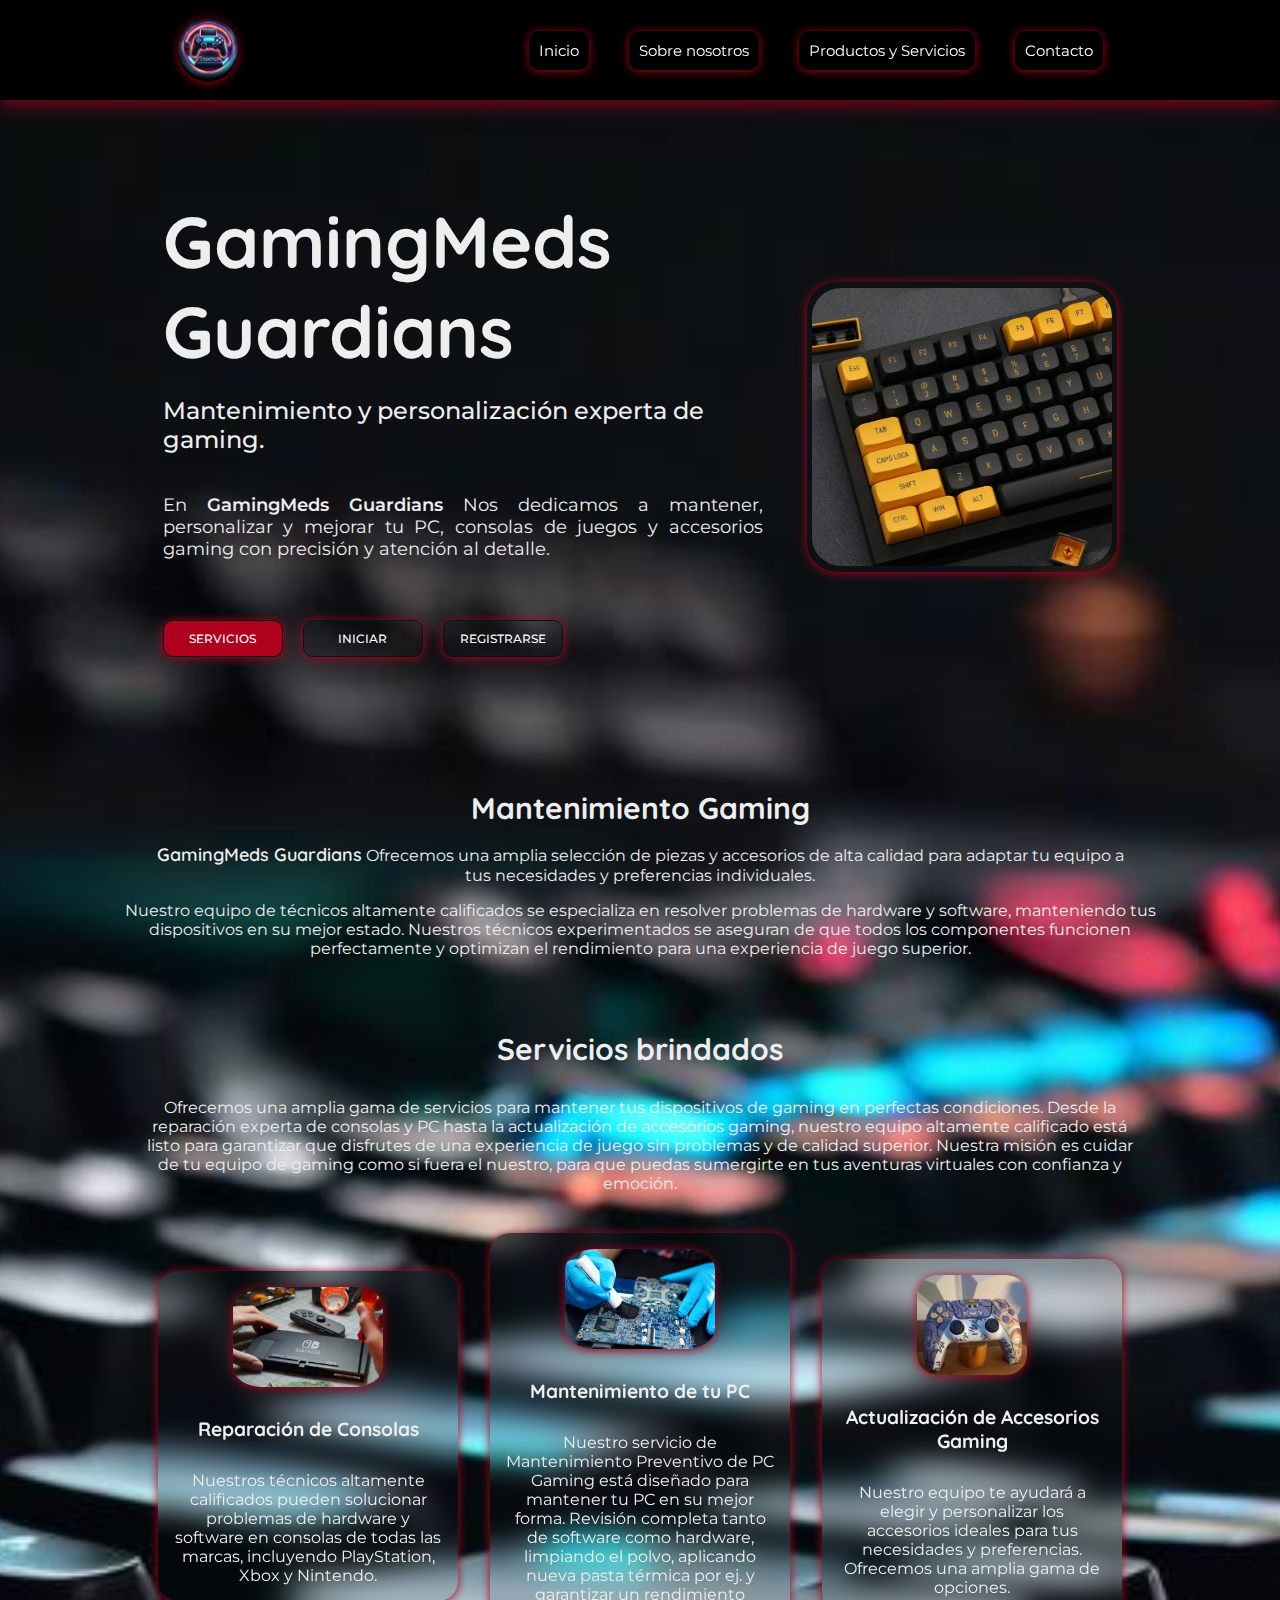
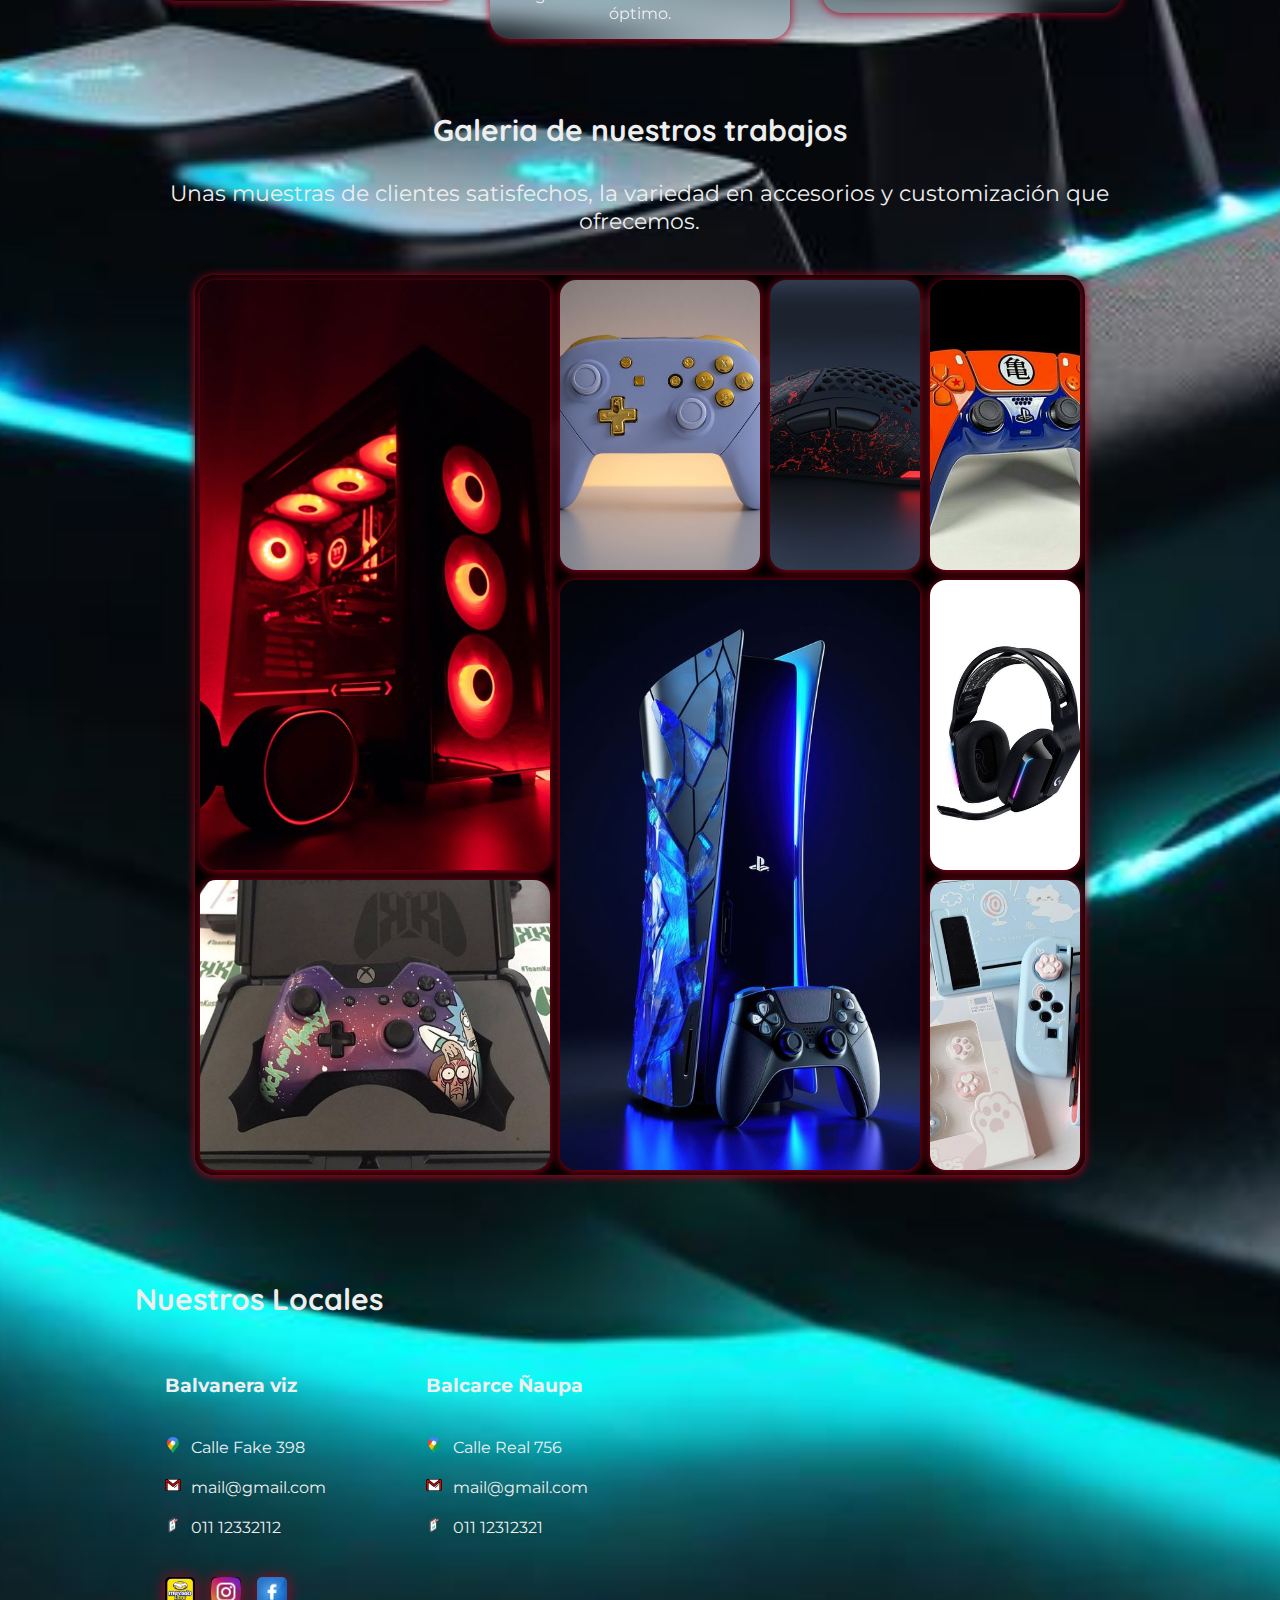
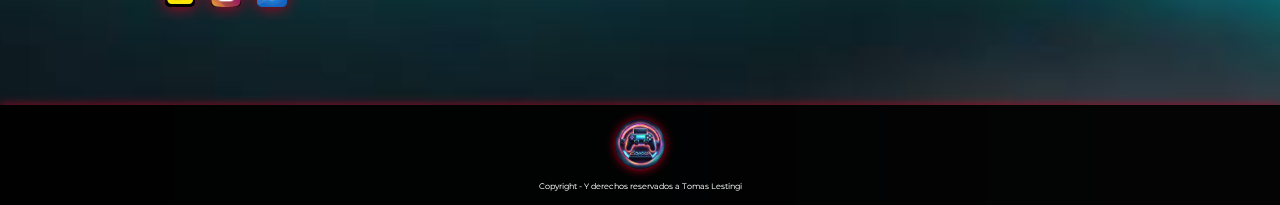
==== Index.html @ f914dd9b "Integrador Finalizado" ====
<!DOCTYPE html>
<html lang="es">
  <head>
    <meta charset="UTF-8" />
    <meta name="viewport" content="width=device-width, initial-scale=1.0" />
    <link
      rel="stylesheet"
      href="https://cdnjs.cloudflare.com/ajax/libs/font-awesome/6.4.2/css/all.min.css"
    />
    <link rel="stylesheet" href="style.css" />
    <link rel="stylesheet" href="mediaqueries.css" />
    <link rel="shortcut icon" href="./img/2.jpg" type="image/x-icon" />
    <title>GamingMeds Guardians</title>
  </head>
  <body>
    <header class="header">
      <a href="#" class="logo-home"
        ><img src="./img/1.jpg" alt="Logo " class="logo"
      /></a>
      <nav class="navbar">
        <label for="toggle-menu"> <i class="fa-solid fa-bars"></i> </label>
        <input type="checkbox" id="toggle-menu" />
        <ul class="navbar-list">
          <li><a href="#">Inicio</a></li>
          <li><a href="#about">Sobre nosotros</a></li>
          <li><a href="#galeria">Productos y Servicios</a></li>
          <li><a href="#contact">Contacto</a></li>
        </ul>
      </nav>
    </header>
    <main>
      <section id="hero">
        <div class="hero__div1">
          <div class="hero__title">
            <h1>GamingMeds Guardians</h1>
            <span>Mantenimiento y personalización experta de gaming.</span>
          </div>
          <p>
            En <span class="hero__pax">GamingMeds Guardians</span> Nos dedicamos
            a mantener, personalizar y mejorar tu PC, consolas de juegos y
            accesorios gaming con precisión y atención al detalle.
          </p>
          <div class="hero_btns_container">
            <div class="hero__btns hero-btn1">
              <a href="#cards">SERVICIOS</a>
            </div>
            <div class="hero__btns hero-btn2">
              <a href="./Index2.html">INICIAR</a>
            </div>
            <div class="hero__btns hero-btn3">
              <a href="./IndexR3.html">REGISTRARSE</a>
            </div>
          </div>
        </div>
        <div class="hero__img">
          <img src="./img/tecladopers.jpg" alt="Atencion personalizada" />
        </div>
      </section>
      <section id="about">
        <h2 class="about__h2">Mantenimiento Gaming</h2>
        <p class="about__p">
          <span class="about__span">GamingMeds Guardians</span> Ofrecemos una
          amplia selección de piezas y accesorios de alta calidad para adaptar
          tu equipo a tus necesidades y preferencias individuales.
        </p>
        <p>
          Nuestro equipo de técnicos altamente calificados se especializa en
          resolver problemas de hardware y software, manteniendo tus
          dispositivos en su mejor estado. Nuestros técnicos experimentados se
          aseguran de que todos los componentes funcionen perfectamente y
          optimizan el rendimiento para una experiencia de juego superior.
        </p>
      </section>
      <section id="cards">
        <h2 class="cards__title">Servicios brindados</h2>
        <p class="cards__p">
          Ofrecemos una amplia gama de servicios para mantener tus dispositivos
          de gaming en perfectas condiciones. Desde la reparación experta de
          consolas y PC hasta la actualización de accesorios gaming, nuestro
          equipo altamente calificado está listo para garantizar que disfrutes
          de una experiencia de juego sin problemas y de calidad superior.
          Nuestra misión es cuidar de tu equipo de gaming como si fuera el
          nuestro, para que puedas sumergirte en tus aventuras virtuales con
          confianza y emoción.
        </p>
        <div class="cards-container">
          <div class="card">
            <div class="card__img card_1"></div>
            <h3>Reparación de Consolas</h3>
            <p>
              Nuestros técnicos altamente calificados pueden solucionar
              problemas de hardware y software en consolas de todas las marcas,
              incluyendo PlayStation, Xbox y Nintendo.
            </p>
          </div>
          <div class="card">
            <div class="card__img card_2"></div>
            <h3>Mantenimiento de tu PC</h3>
            <p>
              Nuestro servicio de Mantenimiento Preventivo de PC Gaming está
              diseñado para mantener tu PC en su mejor forma. Revisión completa
              tanto de software como hardware, limpiando el polvo, aplicando
              nueva pasta térmica por ej. y garantizar un rendimiento óptimo.
            </p>
          </div>
          <div class="card">
            <div class="card__img card_3"></div>
            <h3>Actualización de Accesorios Gaming</h3>
            <p>
              Nuestro equipo te ayudará a elegir y personalizar los accesorios
              ideales para tus necesidades y preferencias. Ofrecemos una amplia
              gama de opciones.
            </p>
          </div>
        </div>
      </section>
      <section id="galeria">
        <h2 class="galeria_tittle">Galeria de nuestros trabajos</h2>
        <p class="galeria_p">
          Unas muestras de clientes satisfechos, la variedad en accesorios y
          customización que ofrecemos.
        </p>
        <div class="galery-container">
          <div class="item"></div>
          <div class="item"></div>
          <div class="item"></div>
          <div class="item"></div>
          <div class="item"></div>
          <div class="item"></div>
          <div class="item"></div>
          <div class="item"></div>
        </div>
      </section>
      <section id="contact">
        <div class="contact-us">
          <h2>Nuestros Locales</h2>
          <div class="sucursales">
            <div class="sucursal sucursal1">
              <h3 class="sucursales__h4">Balvanera viz</h3>
              <ul class="sucursales__ul">
                <li>
                  <img
                    class="icon_li"
                    src="./img/google-maps.png"
                    alt="Direccion"
                  />
                  Calle Fake 398
                </li>
                <li>
                  <img class="icon_li" src="./img/gmail.png" alt="Email" />
                  mail@gmail.com
                </li>
                <li>
                  <img
                    class="icon_li"
                    src="./img/video-call.png"
                    alt="Celular"
                  />
                  011 12332112
                </li>
              </ul>
            </div>
            <div class="sucursal sucursal2">
              <h3 class="sucursales__h4">Balcarce Ñaupa</h3>
              <ul class="sucursales__ul">
                <li>
                  <img
                    class="icon_li"
                    src="./img/google-maps.png"
                    alt="Direccion"
                  />
                  Calle Real 756
                </li>
                <li>
                  <img class="icon_li" src="./img/gmail.png" alt="Email" />
                  mail@gmail.com
                </li>
                <li>
                  <img
                    class="icon_li"
                    src="./img/video-call.png"
                    alt="Celular"
                  />
                  011 12312321
                </li>
              </ul>
            </div>
          </div>
          <div class="social">
            <a
              href="https://www.mercadolibre.com/jms/mla/lgz/msl/login/[base64]/user"
              target="_blank"
              ><img
                src="./img/Logomercadolibre.png"
                alt="Icono de Mercado libre"
            /></a>
            <a href="https://www.instagram.com/accounts/login/" target="_blank"
              ><img src="./img/instagram (1).png" alt="Icono de Instagram"
            /></a>
            <a href="https://m.facebook.com/login/?locale=es_ES" target="_blank"
              ><img src="./img/facebook (1).png" alt="Icono de Facebook"
            /></a>
          </div>
        </div>
        <div class="contact-map">
          <iframe
            src="https://www.google.com/maps/embed?pb=!1m18!1m12!1m3!1d11045.38157099232!2d-58.39243846842677!3d-34.60892556938904!2m3!1f0!2f0!3f0!3m2!1i1024!2i768!4f13.1!3m3!1m2!1s0x95bccac336a09c01%3A0xc702e3bd05a794d3!2sPlaza%20del%20Congreso!5e0!3m2!1ses!2sar!4v1698296406408!5m2!1ses!2sar"
            width="400"
            height="300"
            style="border: 0"
            allowfullscreen=""
            loading="lazy"
            referrerpolicy="no-referrer-when-downgrade"
          ></iframe>
        </div>
      </section>
    </main>
    <footer>
      <img src="./img/1.jpg" alt="Logo " />
      <span>Copyright - Y derechos reservados a Tomas Lestingi</span>
    </footer>
  </body>
</html>
---- style.css ----
@import url("https://fonts.googleapis.com/css2?family=Montserrat:ital,wght@0,100;0,200;0,300;0,400;0,500;0,600;0,700;0,800;1,100;1,200;1,300;1,400;1,500;1,600;1,700;1,800&family=Quicksand:wght@500&display=swap");

* {
  margin: 0;
  padding: 0;
  box-sizing: border-box;
  text-decoration: none;
  font-family: "Montserrat", sans-serif;
}

body {
  color: #eee;
  margin: 0 auto;
  background: url(./img/backgroundKeyb.jpg);
  background-position: center;
  background-size: cover;
}

header {
  width: 100%;
  height: 100px;
  display: flex;
  justify-content: space-around;
  align-items: center;
  padding: 0.8rem 2rem;
  background: #000000;
  color: rgb(255, 255, 255);
  position: fixed;
  margin: 0;
  z-index: 2;
  backdrop-filter: blur(70px);
  box-shadow: 0px 1px 20px #af011e;
}

.logo-home {
  border-radius: 50%;
  background: #000000;
  box-shadow: 0px 1px 10px #af011e;
}

.logo {
  width: 60px;
  height: 60px;
  border-radius: 50%;
  box-shadow: 0px 0.1px 5px #000000;
}

.logo a:hover {
  cursor: pointer;
  box-shadow: 0.5px 0.4px 4.5px #67c7d5;
}

.navbar i {
  font-size: 36px;
  display: none;
}

#toggle-menu {
  display: none;
}

ul.navbar-list {
  background: #000000fa;
}

.navbar-list {
  list-style: none;
  display: flex;
  gap: 40px;
  background: transparent;
}

.navbar-list a {
  font-size: 15px;
  background: #00000052;
  color: rgb(255, 255, 255);
  box-shadow: 0px 1px 10px #af011e;
  border-radius: 10px;
  padding: 10px;
}

.navbar-list a:hover {
  color: rgb(163, 1, 1);
}

main {
  max-width: 1400px;
  padding: 0 1rem;
  display: flex;
  flex-direction: column;
  justify-content: center;
  align-items: center;
  margin: 0 auto;
  gap: 40px;
}

#hero {
  display: flex;
  justify-content: center;
  align-items: center;
  width: 100%;
  margin: 180px 0 60px;
  gap: 2.8rem;
  flex-wrap: wrap;
  padding: 1rem;
}

.hero__div1 {
  display: flex;
  flex-direction: column;
  justify-content: center;
  max-width: 600px;
  gap: 40px;
  width: 100%;
}
.hero__title h1 {
  font-size: 72px;
  font-family: "Quicksand", sans-serif;
  font-weight: 800;
  padding-bottom: 20px;
}

.hero__title span {
  font-size: 24px;
  font-weight: 500;
}

.hero__div1 p {
  font-size: 18px;
  text-align: justify;
  max-width: 600px;
  margin-bottom: 20px;
}

.hero__pax {
  font-weight: 600;
}

.hero_btns_container {
  display: flex;
  width: 100%;
  gap: 20px;
}

.hero__btns {
  padding: 10px;
  width: 120px;
  border: 1px solid #021616;
  box-shadow: 0px 1px 10px #af011e;
  border-radius: 10px;
  cursor: pointer;
  font-size: 12px;
  text-align: center;
  font-weight: 500;
}

.hero-btn1 {
  background: #af011e;
  color: #fff;
}

.hero-btn1 a {
  color: #fff;
}

.hero-btn2 {
  color: #fff;
}

.hero-btn2 a {
  color: #fff;
}

.hero-btn3 {
  color: #fff;
}

.hero-btn3 a {
  color: #fff;
}

.hero__btns:hover {
  font-weight: 700;
  box-shadow: 0px 0.8px 10px #01bebe;
  transform: scale(1.1);
}

.hero__img {
  padding: 16px;
  display: flex;
  justify-content: center;
  align-items: center;
  max-width: 310px;
  box-shadow: 0px 1px 10px #af011e;
  border-radius: 10%;
  height: 290px;
}

.hero__img:hover {
  box-shadow: 0px 0.8px 10px #01bebe;
  transform: scale(1.1);
}

.hero__img img {
  width: 300px;
  height: 278px;
  border-radius: 10%;
}

#about {
  width: 90%;
  display: flex;
  flex-direction: column;
  justify-content: center;
  gap: 1rem;
  text-align: center;
  padding: 1rem;
}

.about__h2 {
  font-family: "Quicksand", sans-serif;
  font-size: 30px;
}

.about__p {
  max-width: 90%;
  margin: auto;
  font-size: 1rem;
}

.about__span {
  font-weight: 600;
  font-size: 18px;
  font-family: "Quicksand", sans-serif;
}

#cards {
  max-width: 90%;
  display: flex;
  flex-direction: column;
  justify-content: space-around;
  align-items: center;
  margin: 1rem 0;
}

.cards__title {
  font-family: "Quicksand", sans-serif;
  font-size: 30px;
  margin-bottom: 30px;
}

.cards__p {
  font-size: 1rem;
  text-align: center;
  max-width: 90%;
}

.cards-container {
  display: flex;
  justify-content: center;
  gap: 2rem;
  align-items: center;
  position: relative;
  flex-wrap: wrap;
}

.card {
  width: 100%;
  max-width: 300px;
  margin-top: 40px;
  padding: 1rem;
  display: flex;
  flex-direction: column;
  gap: 30px;
  align-items: center;
  justify-content: space-around;
  box-shadow: 0px 1px 10px #af011e;
  border-radius: 20px;
  text-align: center;
  font-size: 16px;
  position: relative;
  backdrop-filter: blur(15px);
}

.card:hover {
  box-shadow: 0px 0.8px 10px #01bebe;
  transform: scale(1.1);
}

.card__img:hover {
  box-shadow: 0px 0.8px 10px #01bebe;
  transform: scale(1.1);
}

.card_1 {
  width: 150px;
  height: 100px;
  margin: auto;
  background-image: url(./img/NinteRepa.jpg);
  background-repeat: no-repeat;
  background-size: cover;
  border-radius: 20%;
  box-shadow: 0px 1px 10px #af011e;
}

.card_2 {
  width: 150px;
  height: 100px;
  margin: auto;
  background-image: url(./img/CleanPC.jpg);
  background-size: cover;
  border-radius: 20%;
  box-shadow: 0px 1px 10px #af011e;
}

.card_3 {
  width: 110px;
  height: 100px;
  margin: auto;
  background-image: url(./img/customejoystick.jpg);
  background-size: cover;
  border-radius: 20%;
  box-shadow: 0px 1px 10px #af011e;
}

.card h3 {
  font-family: "Quicksand", sans-serif;
  font-size: 1.2rem;
}

/**Seccion Galeria**/

#galeria {
  max-width: 90%;
  display: flex;
  flex-direction: column;
  justify-content: space-around;
  align-items: center;
  margin: 1rem 0;
}

.galeria_tittle {
  font-family: "Quicksand", sans-serif;
  font-size: 30px;
  margin-bottom: 30px;
}

.galeria_p {
  font-size: 1.4rem;
  text-align: center;
  max-width: 90%;
  margin-bottom: 40px;
}

.galery-container {
  padding: 5px;
  display: grid;
  place-content: center;
  grid-template-columns: 350px 200px 150px 150px;
  grid-auto-rows: 1fr;
  gap: 10px;
  height: 100vh;
  box-shadow: 0px 1px 10px #af011e;
  border-radius: 20px;
  background-color: #000000ed;
}

.item {
  border-radius: 1rem;
  box-shadow: 0px 1px 10px #af011e;
}

.item:hover {
  box-shadow: 0px 0.8px 10px #01bebe;
  transform: scale(1.03);
}

.item:nth-child(1) {
  grid-column: 1/2;
  grid-row: 1/3;
  background: url(./img/setuppc.jpg) no-repeat center/cover;
}

.item:nth-child(2) {
  grid-column: 2/3;
  grid-row: 1/2;
  background: url(./img/switchcontrol.jpg) no-repeat center/cover;
}

.item:nth-child(3) {
  grid-column: 3/4;
  grid-row: 1/2;
  background: url(./img/mousepro.jpg) no-repeat center/cover;
}

.item:nth-child(4) {
  grid-column: 4/5;
  grid-row: 1/2;
  background: url(./img/ps5joystick.jpg) no-repeat center/cover;
}

.item:nth-child(5) {
  grid-column: 1/2;
  grid-row: 3/4;
  background: url(./img/xboxCus.jpg) no-repeat center/cover;
}

.item:nth-child(6) {
  grid-column: 2/4;
  grid-row: 2/4;
  background: url(./img/Ps5carcasa.jpg) no-repeat center/cover;
}

.item:nth-child(7) {
  grid-column: 4/5;
  grid-row: 2/3;
  background: url(./img/auris.jpg) no-repeat center/cover;
}

.item:nth-child(8) {
  grid-column: 4/5;
  grid-row: 3/3;
  background: url(./img/customeSwitch.jpg) no-repeat center/cover;
}

#contact {
  width: 100%;
  padding: 40px;
  display: flex;
  justify-content: space-around;
  align-items: center;
  margin-bottom: 50px;
}

.contact-us {
  display: flex;
  flex-direction: column;
  justify-content: flex-start;
  height: auto;
  gap: 40px;
}

.contact-us h2 {
  font-family: "Quicksand", sans-serif;
  font-size: 30px;
  margin-bottom: 1rem;
}

.sucursales {
  display: flex;
  justify-content: flex-start;
  gap: 100px;
  margin-left: 30px;
}

.sucursal {
  display: flex;
  flex-direction: column;
  gap: 40px;
}

.sucursales__ul {
  display: flex;
  flex-direction: column;
  align-items: flex-start;
  justify-content: center;
  text-decoration: none;
  gap: 20px;
  list-style: none;
}

.icon_li {
  width: 1rem;
  margin-right: 0.4rem;
}

.social {
  display: flex;
  gap: 16px;
  margin-left: 30px;
}

.social img {
  width: 30px;
  height: 30px;
}

.social img:hover {
  transform: scale(1.1);
}

.social a {
  box-shadow: 0px 1px 15px #af011e;
  background: #000000ed;
  border-radius: 5px;
  height: 30px;
}

iframe {
  height: 340px;
  padding: 0;
  margin: 0;
  border-radius: 1.5rem;
}

footer {
  width: 100%;
  height: 100px;
  display: flex;
  flex-direction: column;
  justify-content: space-around;
  align-items: center;
  gap: 8px;
  padding: 0.8rem 2rem;
  background: #000000ed;
  backdrop-filter: blur(100px);
  box-shadow: 0px 1px 10px #af011e;
}

footer img {
  width: 50px;
  height: 50px;
  border-radius: 50%;
  box-shadow: 0px 1px 10px #af011e;
}

footer span {
  font-size: 8px;
  background-color: transparent;
  color: #fff;
}
---- mediaqueries.css ----
/*Celus*/

@media (max-width: 760px) {
  header {
    width: 100%;
    height: 80px;
    justify-content: space-between;
  }

  .logo {
    width: 60px;
    height: 60px;
  }

  .navbar-list {
    background: var(--blueair);
    width: 100%;
    height: calc (100vh - 80px);
    position: absolute;
    top: 80px;
    left: 0;
    flex-direction: column;
    align-items: center;
    justify-content: center;
    display: none;
    padding: 15px;
    box-shadow: 0px 1px 20px #af011e;
  }

  .navbar i {
    display: block;
  }

  #toggle-menu:checked ~ .navbar-list {
    display: flex;
  }

  main {
    width: 100%;
    gap: 1rem;
    margin: 0;
    padding: 0;
  }

  #hero {
    margin: 110px 0 0;
  }

  .hero__div1 {
    width: 100%;
    text-align: center;
    gap: 1rem;
  }

  .hero__title h1 {
    font-size: 50px;
  }

  .hero__title span {
    font-size: 1.1rem;
    font-weight: 600;
  }

  .hero__div1 p {
    font-size: 1rem;
    text-align: center;
    margin-bottom: 20px;
  }

  .hero_btns_container {
    display: flex;
    justify-content: center;
  }

  .hero__btns {
    padding: 10px;
    width: 110px;
  }

  .hero__img {
    margin: 0;
    padding: 0;
    display: flex;
    justify-content: center;
    align-items: center;
    width: 205px;
    height: 190px;
    background: var(--blueair);
    box-shadow: 0px 1px 10px #af011e;
    border-radius: 10%;
  }

  .hero__img img {
    height: 180px;
    border-radius: 10%;
  }

  #about {
    width: 100%;
    gap: 1rem;
  }

  .about__h2 {
    text-align: center;
    font-size: 24px;
    font-weight: 800;
  }

  .about__p {
    width: 100%;
    margin: auto;
    font-size: 1rem;
  }

  .about__span {
    font-weight: 600;
    font-size: 1rem;
    text-align: center;
  }

  #cards {
    margin-top: 0px;
    display: flex;
    margin: 0px auto;
  }

  .cards__title {
    font-size: 24px;
    margin: 24px 0;
  }

  .cards__p {
    font-size: 1rem;
    text-align: center;
  }

  .cards-container {
    display: flex;
    flex-wrap: wrap;
    flex-direction: column;
    gap: 1rem;
    justify-content: center;
    align-items: center;
    margin-top: 1.2rem;
    width: 90%;
  }

  .card {
    width: 250px;
    margin-top: 1.5rem;
    padding: 1.2rem;
    gap: 1.2rem;
    font-size: 1rem;
  }

  .card__img {
    width: 80px;
    height: 80px;
  }

  .card__img:hover {
    box-shadow: 0px 0.8px 10px #01bebe;
    transform: scale(1.1);
  }

  .galeria_tittle {
    font-size: 24px;
    margin: 24px 0;
  }

  .galeria_p {
    font-size: 1rem;
    text-align: center;
  }

  .galery-container {
    grid-template-columns: 1fr;
    height: auto;
    width: 70%;
  }

  .item:nth-child(even),
  .item:nth-child(odd) {
    height: 150px;
    grid-column: auto;
    grid-row: auto;
  }

  #contact {
    width: 90%;
    flex-direction: column;
    justify-content: center;
    margin-bottom: 0;
    padding: 1rem;
  }

  .contact-us {
    display: flex;
    flex-direction: column;
    justify-content: flex-start;
    gap: 1rem;
  }

  .contact-us h2 {
    text-align: center;
    font-size: 22px;
    margin-bottom: 1.5rem;
    font-weight: 800;
  }

  .sucursales {
    width: 100%;
    display: flex;
    justify-content: center;
    align-items: center;
    margin: auto;
    gap: 1.5rem;
    padding: 0;
  }

  .sucursal {
    display: flex;
    flex-direction: column;
    gap: 1.5rem;
    margin: 0;
    padding: 0;
    font-size: 14px;
  }

  .sucursales__h4 {
    width: 100%;
    font-size: 0.8rem;
    margin: 0;
    padding: 0;
  }

  .sucursales__ul {
    padding-left: 0rem;
    gap: 1rem;
    font-size: 12px;
  }

  .icon_li {
    width: 12px;
    margin-right: 0;
  }

  .social {
    display: flex;
    gap: 2rem;
    justify-content: center;
    margin-top: 1.5rem;
    margin-left: 0;
  }

  .social img {
    width: 2rem;
    height: 2rem;
  }

  iframe {
    display: none;
  }
}

/* Tabletas*/

@media (min-width: 761px) and (max-width: 990px) {
  header {
    width: 100%;
    height: 80px;
    justify-content: space-between;
  }

  .logo {
    width: 60px;
    height: 60px;
  }

  .navbar-list {
    background: var(--blueair);
    width: 100%;
    height: calc (100vh - 80px);
    position: absolute;
    top: 80px;
    left: 0;
    flex-direction: column;
    align-items: center;
    justify-content: center;
    display: none;
    padding: 15px;
  }

  .navbar i {
    display: block;
  }

  #toggle-menu:checked ~ .navbar-list {
    display: flex;
  }

  main {
    width: 100%;
    gap: 1rem;
    margin: 0;
    padding: 0;
  }

  #hero {
    margin: 110px 0 0;
  }

  .hero__div1 {
    width: 100%;
    text-align: center;
    gap: 1rem;
  }

  .hero__title h1 {
    font-size: 60px;
  }

  .hero__title span {
    font-size: 1.1rem;
    font-weight: 600;
  }

  .hero__div1 p {
    font-size: 1rem;
    text-align: center;
    margin-bottom: 20px;
  }

  .hero_btns_container {
    display: flex;
    justify-content: center;
  }

  .hero__btns {
    padding: 10px;
    width: 110px;
  }

  .hero__img {
    margin: 0;
    padding: 0;
    display: flex;
    justify-content: center;
    align-items: center;
    width: 280px;
    height: 200px;
    background: transparent;
    backdrop-filter: blur(15px);
    border-radius: 10%;
    box-shadow: 0px 1px 10px #af011e;
  }

  .hero__img img {
    height: 180px;
    border-radius: 10%;
    width: 260px;
  }

  #about {
    width: 100%;
    gap: 1rem;
  }

  .about__h2 {
    text-align: center;
    font-size: 24px;
    font-weight: 800;
  }

  .about__p {
    width: 100%;
    margin: auto;
    font-size: 1rem;
  }

  .about__span {
    font-weight: 600;
    font-size: 1rem;
    text-align: center;
  }

  .cards__title {
    font-size: 1.2rem;
    margin: 24px 0;
  }

  .cards__p {
    font-size: 1rem;
    text-align: center;
  }

  .card {
    width: 30%;
    min-width: 240px;
    height: 300px;
    margin-top: 1.5rem;
    padding: 1.2rem;
    gap: 1rem;
    font-size: 12px;
    justify-content: space-around;
    align-items: center;
  }

  .card__img {
    width: 80px;
    height: 80px;
  }

  .card h3 {
    font-size: 14px;
  }

  .card p {
    overflow: hidden;
  }

  .galeria_tittle {
    font-size: 1.2rem;
    margin: 24px 0;
  }

  .galeria_p {
    font-size: 1rem;
    text-align: center;
  }

  .galery-container {
    display: flex;
    place-content: center;
    flex-direction: row;
    gap: 10px;
    height: 30vh;
    width: 100%;
    box-shadow: 0px 1px 10px #af011e;
    border-radius: 20px;
    background-color: #000000ed;
  }

  .item {
    width: 50%;
  }

  #contact {
    width: 90%;
    flex-direction: column;
    justify-content: center;
    margin-bottom: 0;
    padding: 1rem;
  }

  .contact-us {
    display: flex;
    flex-direction: column;
    justify-content: flex-start;
    gap: 1rem;
  }

  .contact-us h2 {
    text-align: center;
    font-size: 24px;
    margin-bottom: 1.5rem;
    font-weight: 800;
  }

  .sucursales {
    width: 100%;
    display: flex;
    justify-content: space-around;
    align-items: center;
    margin: auto;
    padding: 0;
  }

  .sucursal {
    display: flex;
    flex-direction: column;
    gap: 1.5rem;
    margin: 0;
    padding: 0;
    font-size: 14px;
  }

  .sucursales__h4 {
    width: 100%;
    font-size: 1.2rem;
    margin: 0;
    padding: 0;
  }

  .sucursales__ul {
    padding-left: 0rem;
    gap: 1rem;
    font-size: 0.9rem;
  }

  .icon_li {
    width: 1rem;
    margin-right: 1rem;
  }

  .social {
    display: flex;
    gap: 2rem;
    justify-content: center;
    margin-top: 1.5rem;
    margin-left: 0;
  }

  .social img {
    width: 2rem;
    height: 2rem;
  }

  iframe {
    display: none;
  }
}
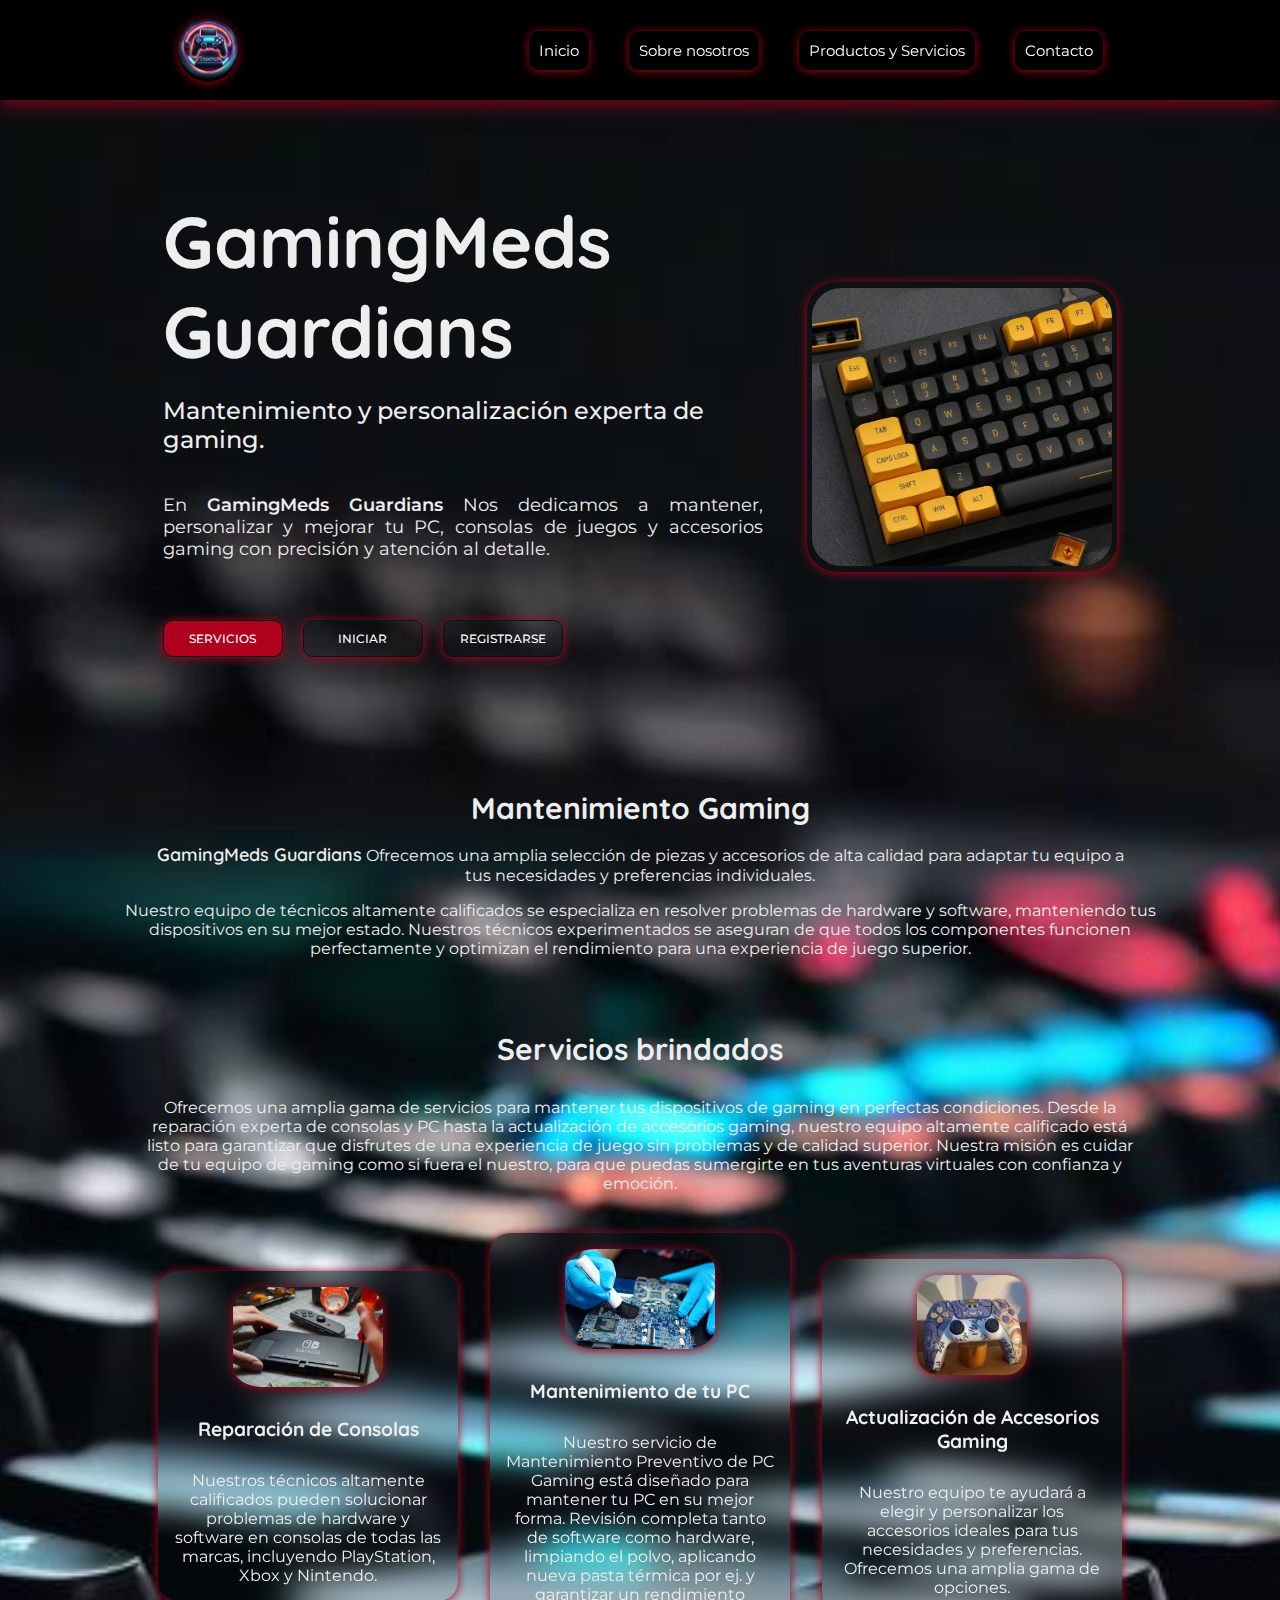
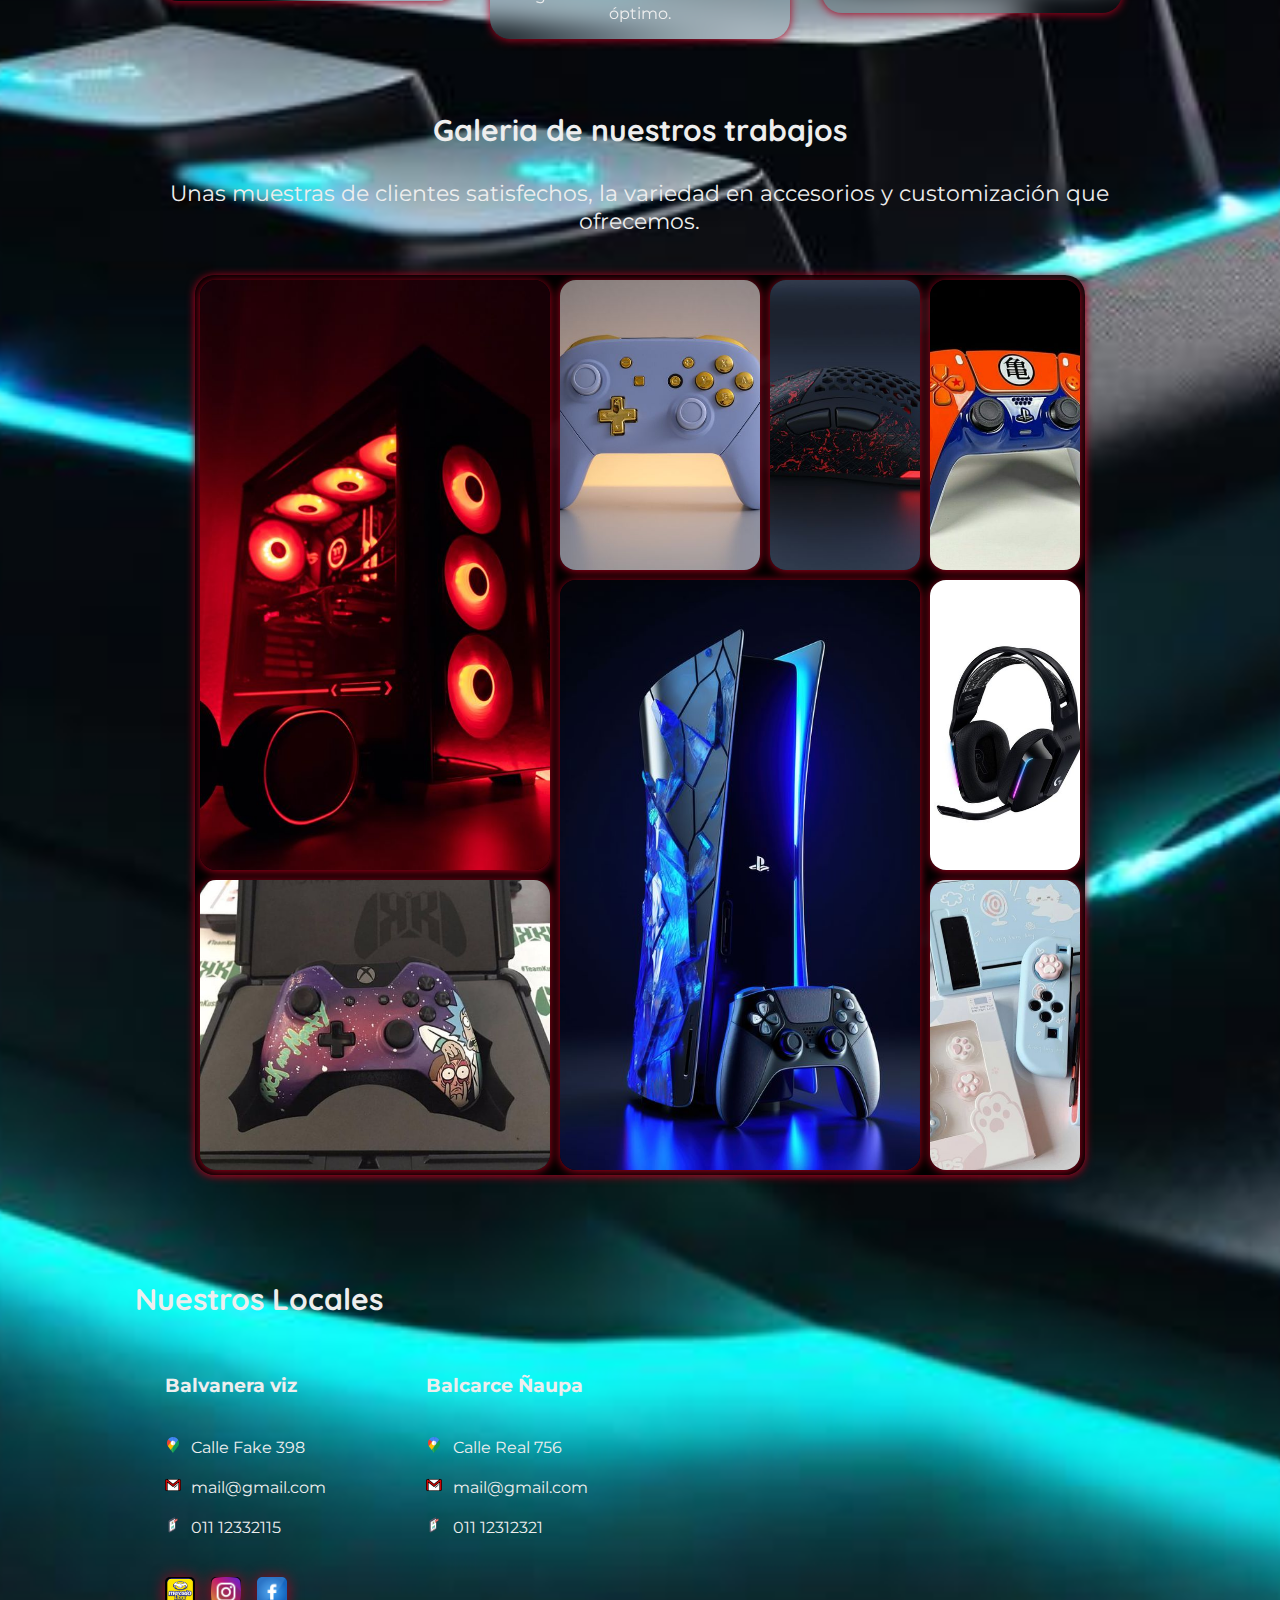
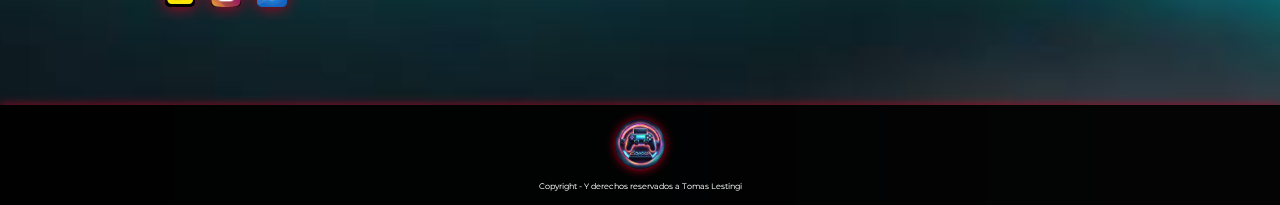
==== commit 5bd4e839: "integrador finished" ====
--- a/Index.html
+++ b/Index.html
@@ -45,10 +45,10 @@
               <a href="#cards">SERVICIOS</a>
             </div>
             <div class="hero__btns hero-btn2">
-              <a href="./Index2.html">INICIAR</a>
+              <a href="./loggin.html">INICIAR</a>
             </div>
             <div class="hero__btns hero-btn3">
-              <a href="./IndexR3.html">REGISTRARSE</a>
+              <a href="./registro.html">REGISTRARSE</a>
             </div>
           </div>
         </div>
@@ -156,7 +156,7 @@
                     src="./img/video-call.png"
                     alt="Celular"
                   />
-                  011 12332112
+                  011 12332115
                 </li>
               </ul>
             </div>
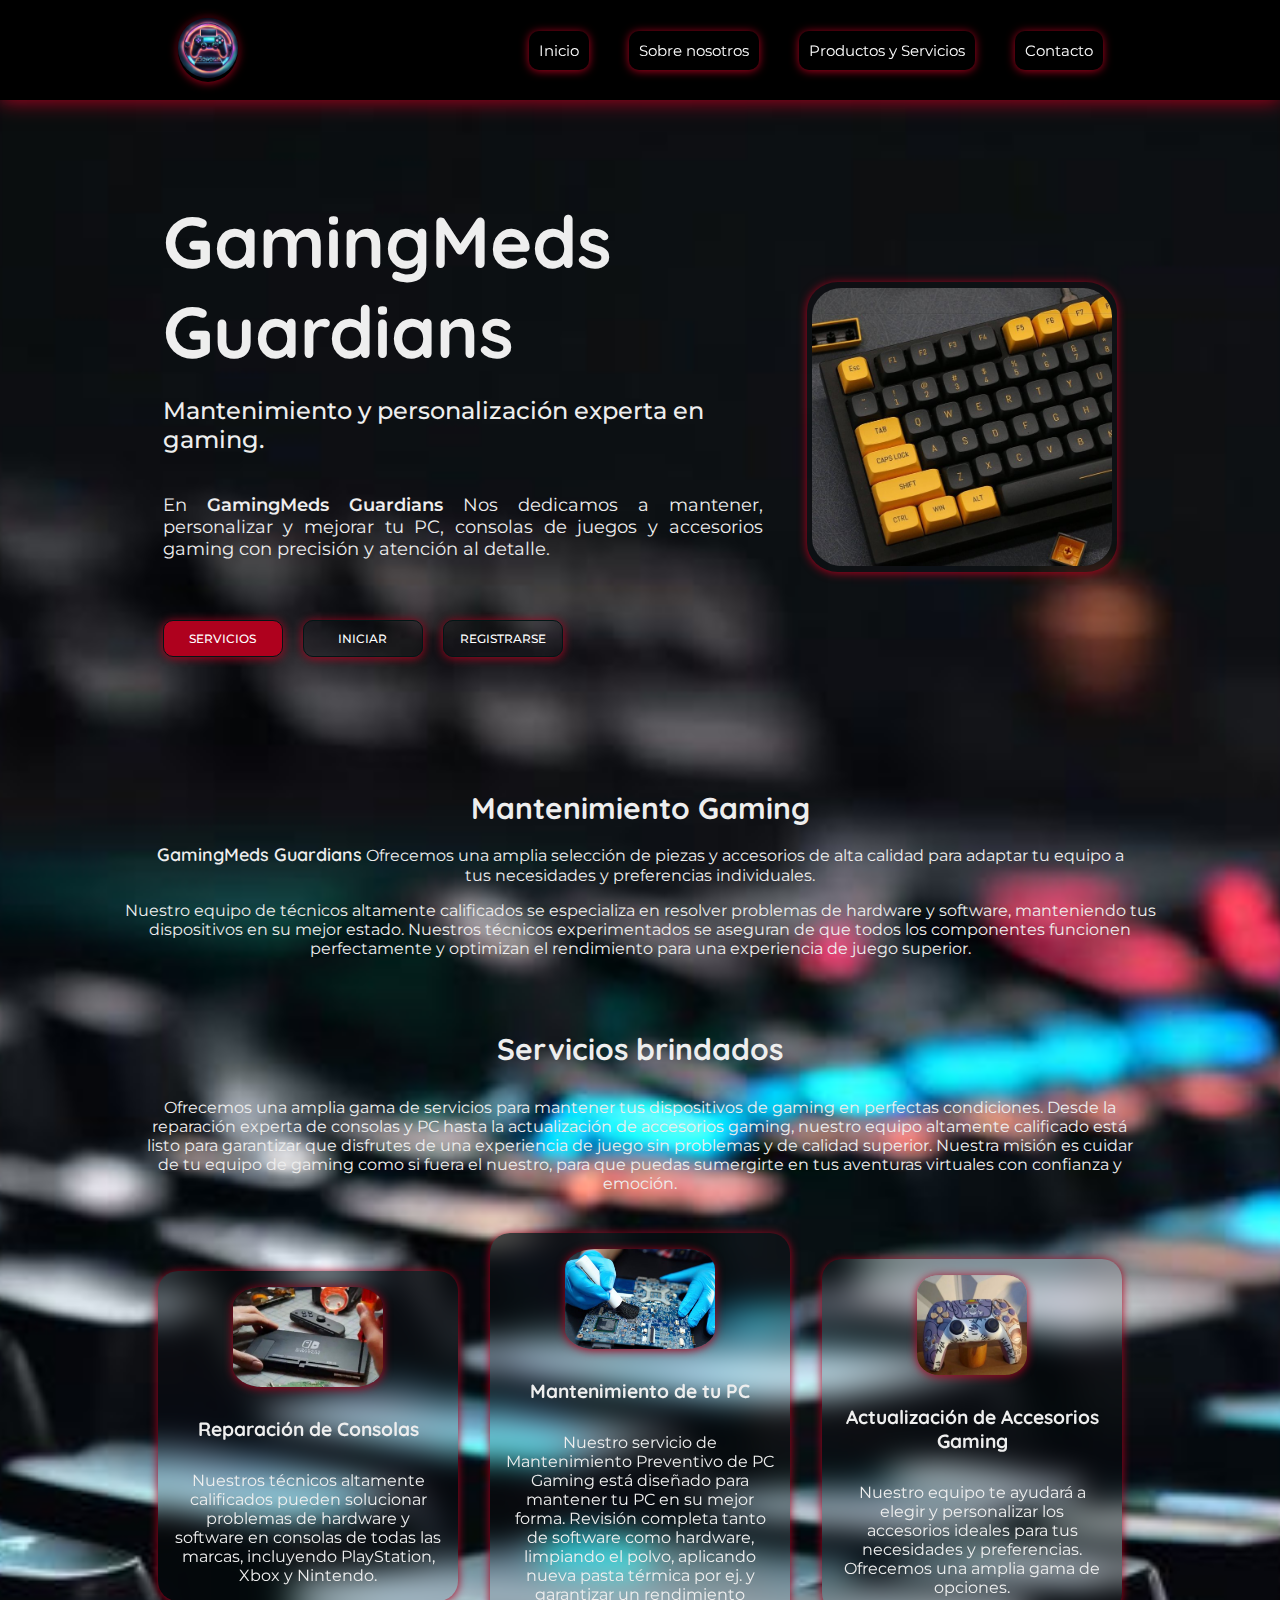
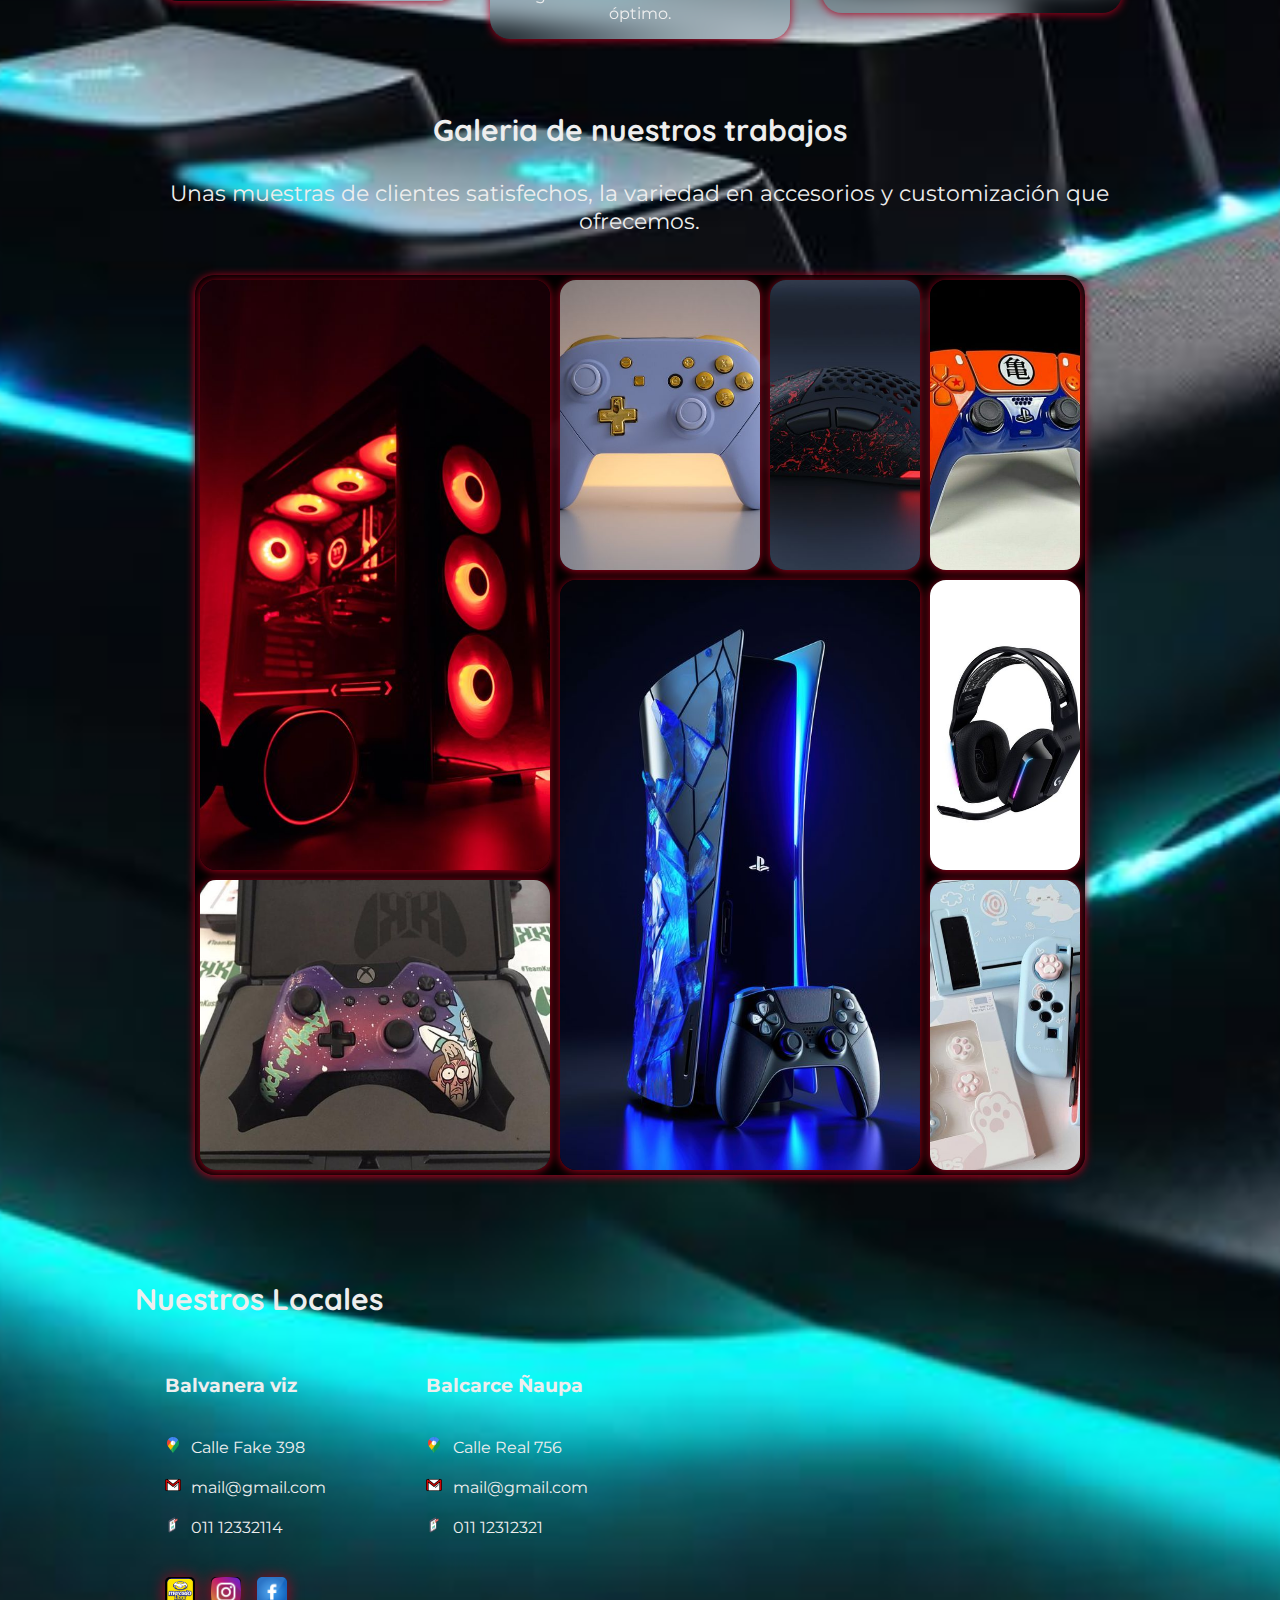
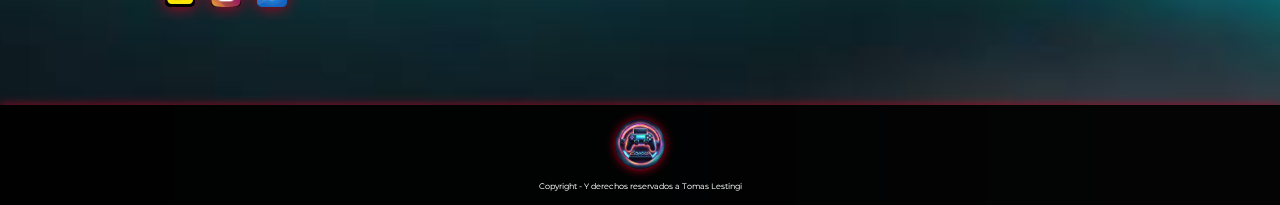
==== commit e5d2b922: "integrador finished" ====
--- a/Index.html
+++ b/Index.html
@@ -33,7 +33,7 @@
         <div class="hero__div1">
           <div class="hero__title">
             <h1>GamingMeds Guardians</h1>
-            <span>Mantenimiento y personalización experta de gaming.</span>
+            <span>Mantenimiento y personalización experta en gaming.</span>
           </div>
           <p>
             En <span class="hero__pax">GamingMeds Guardians</span> Nos dedicamos
@@ -156,7 +156,7 @@
                     src="./img/video-call.png"
                     alt="Celular"
                   />
-                  011 12332115
+                  011 12332114
                 </li>
               </ul>
             </div>
